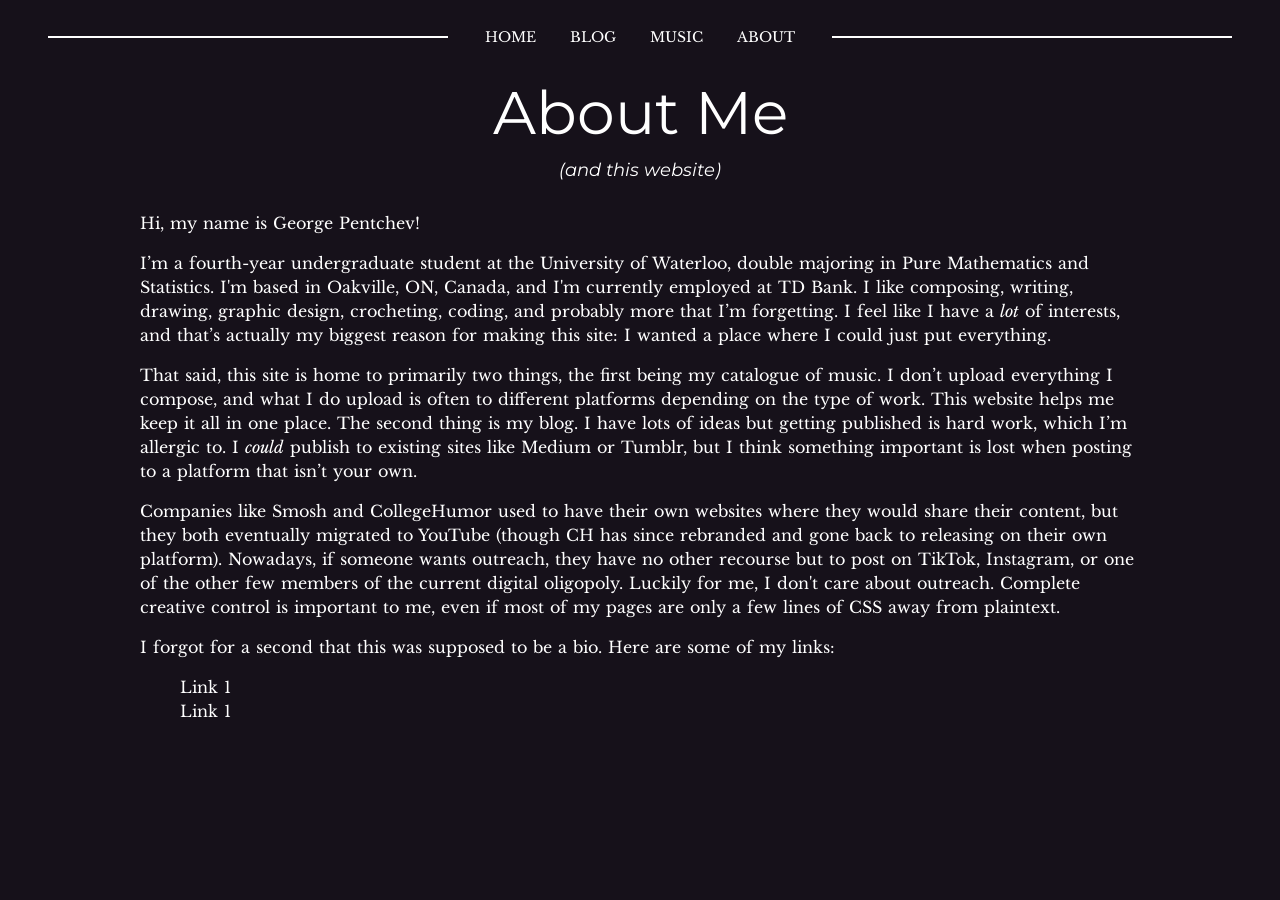
==== about.html @ 8d9295fc "bio" ====
<!DOCTYPE html>
<html lang="en">
<head>
    <meta charset="UTF-8">
    <meta http-equiv="X-UA-Compatible" content="IE=edge">
    <meta name="viewport" content="width=device-width, initial-scale=1.0">
    <title>georgepentchev</title>
    <link rel="stylesheet" href="style.css">
    <!-- load fonts -->
    <link rel="preconnect" href="https://fonts.googleapis.com">
    <link rel="preconnect" href="https://fonts.gstatic.com" crossorigin>
    <link href="https://fonts.googleapis.com/css2?family=Libre+Baskerville:ital,wght@0,400;0,700;1,400&family=Montserrat:ital,wght@0,100..900;1,100..900&display=swap" rel="stylesheet">

</head>
<body>
    <header>
        <a class="nav-button" href="index.html"><img src="assets/home.svg"><span>HOME</span></a>
        <a class="nav-button" href="blog.html"><img src="assets/blog.svg"><span>BLOG</span></a>
        <a class="nav-button" href="music.html"><img src="assets/music.svg"><span>MUSIC</span></a>
        <a class="nav-button" href="about.html"><img src="assets/about.svg"><span>ABOUT</span></a>
    </header>
    <div class="main">
        <h1>About Me</h1>
        <div class="date" style="font-size: 18px;">(and this website)</div>
        <p>Hi, my name is George Pentchev!</p>
        <p>
            I’m a fourth-year undergraduate student at the University of Waterloo, double majoring in Pure Mathematics and Statistics. I'm based in Oakville, ON, Canada, and I'm currently employed at TD Bank. I like composing, writing, drawing, graphic design, crocheting, coding, and probably more that I’m forgetting. I feel like I have a <i>lot</i> of interests, and that’s actually my biggest reason for making this site: I wanted a place where I could just put everything.
        </p>
        <p>
            That said, this site is home to primarily two things, the first being my catalogue of music. I don’t upload everything I compose, and what I do upload is often to different platforms depending on the type of work. This website helps me keep it all in one place. The second thing is my blog. I have lots of ideas but getting published is hard work, which I’m allergic to. I <i>could</i> publish to existing sites like Medium or Tumblr, but I think something important is lost when posting to a platform that isn’t your own.
        </p>
        <p> 
            Companies like Smosh and CollegeHumor used to have their own websites where they would share their content, but they both eventually migrated to YouTube (though CH has since rebranded and gone back to releasing on their own platform). Nowadays, if someone wants outreach, they have no other recourse but to post on TikTok, Instagram, or one of the other few members of the current digital oligopoly. Luckily for me, I don't care about outreach. Complete creative control is important to me, even if most of my pages are only a few lines of CSS away from plaintext.
        </p>
        <p>I forgot for a second that this was supposed to be a bio. Here are some of my links:</p>
        <ul style="list-style-type: none;">
            <li>Link 1</li>
            <li>Link 1</li>
        </ul>
    </div>
</body>
</html>
---- style.css ----
body {
    background-color: #16111a;
    color: white;
}

header {
    display: flex;
    align-items: center;
    padding: 20px;
}

header::before,
header::after {
  content: "";
  flex: 1;
  border: 1px solid white;
  margin: 0 20px;
}

.nav-button {
    padding: 0 17px;
    font-family: 'Libre Baskerville', serif;
    font-size: 14px;
    position: relative;
    display: block;
    text-decoration: none;
    color: inherit;
}

.nav-button img {
    position: absolute;
    width: 60%;
    object-fit: contain;
    visibility: hidden;
}

.nav-button:hover img {
    visibility: visible;
}

.nav-button:hover span {
    visibility: hidden;
}

.main {
    width: 1000px;
    margin: auto;
}

@media (max-width: 1100px) {
    .main {width: calc(1000% / 11)}
}

.main > h1 {
    text-align: center;
    font-family: 'Montserrat', sans-serif;
    font-size: 60px;
    font-weight: 400;
    margin: 10px 0px;
}

.date {
    text-align: center;
    font-family: 'Montserrat', sans-serif;
    font-size: 14px;
    font-style: italic;
    /* font-weight: 100; */
    margin-bottom: 30px;
}

.main > p, .main > ul {
    font-family: 'Libre Baskerville', serif;
    font-size: 16px;
    line-height: 1.5;
    word-spacing: 1px;
    overflow-wrap: anywhere;
}

.main > h2 {
    font-family: 'Montserrat', sans-serif;
    font-size: 32px;
    font-weight: 700;
    color: #ffdffa;
}

#title-container {
    height: 280px;
}

#title, #caret {
    font-family: 'Montserrat', sans-serif;
    font-size: 72px;
    white-space: pre-line;
}

#caret {
    color: #ffdffa;
    font-weight: 400;
    margin-left: -8px;
}

.blinking {
    animation: blink 1.2s step-start infinite;
}

@keyframes blink {
    50% {opacity: 0;}
}
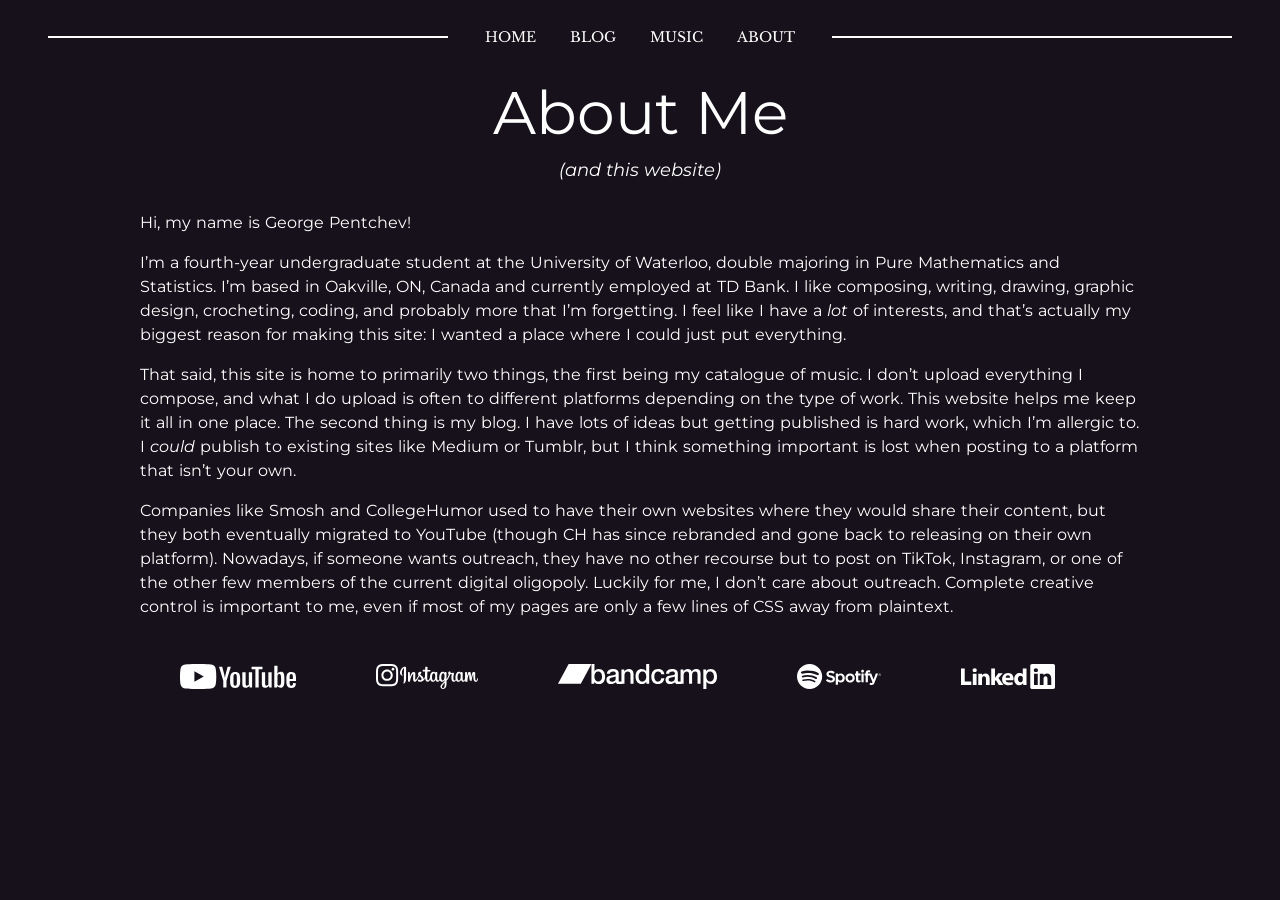
==== commit c90cf520: "added socials" ====
--- a/about.html
+++ b/about.html
@@ -9,7 +9,7 @@
     <!-- load fonts -->
     <link rel="preconnect" href="https://fonts.googleapis.com">
     <link rel="preconnect" href="https://fonts.gstatic.com" crossorigin>
-    <link href="https://fonts.googleapis.com/css2?family=Libre+Baskerville:ital,wght@0,400;0,700;1,400&family=Montserrat:ital,wght@0,100..900;1,100..900&display=swap" rel="stylesheet">
+    <link href="https://fonts.googleapis.com/css2?family=Libre+Baskerville:ital,wght@0,400;0,700;1,400&family=Montserrat:ital,wght@0,100..900;1,100..900&family=Roboto+Mono:ital,wght@0,100..700;1,100..700&display=swap" rel="stylesheet">
 
 </head>
 <body>
@@ -24,19 +24,26 @@
         <div class="date" style="font-size: 18px;">(and this website)</div>
         <p>Hi, my name is George Pentchev!</p>
         <p>
-            I’m a fourth-year undergraduate student at the University of Waterloo, double majoring in Pure Mathematics and Statistics. I'm based in Oakville, ON, Canada, and I'm currently employed at TD Bank. I like composing, writing, drawing, graphic design, crocheting, coding, and probably more that I’m forgetting. I feel like I have a <i>lot</i> of interests, and that’s actually my biggest reason for making this site: I wanted a place where I could just put everything.
+            I’m a fourth-year undergraduate student at the University of Waterloo, double majoring in Pure Mathematics and Statistics. I’m based in Oakville, ON, Canada and currently employed at TD Bank. I like composing, writing, drawing, graphic design, crocheting, coding, and probably more that I’m forgetting. I feel like I have a <i>lot</i> of interests, and that’s actually my biggest reason for making this site: I wanted a place where I could just put everything.
         </p>
         <p>
             That said, this site is home to primarily two things, the first being my catalogue of music. I don’t upload everything I compose, and what I do upload is often to different platforms depending on the type of work. This website helps me keep it all in one place. The second thing is my blog. I have lots of ideas but getting published is hard work, which I’m allergic to. I <i>could</i> publish to existing sites like Medium or Tumblr, but I think something important is lost when posting to a platform that isn’t your own.
         </p>
         <p> 
-            Companies like Smosh and CollegeHumor used to have their own websites where they would share their content, but they both eventually migrated to YouTube (though CH has since rebranded and gone back to releasing on their own platform). Nowadays, if someone wants outreach, they have no other recourse but to post on TikTok, Instagram, or one of the other few members of the current digital oligopoly. Luckily for me, I don't care about outreach. Complete creative control is important to me, even if most of my pages are only a few lines of CSS away from plaintext.
+            Companies like Smosh and CollegeHumor used to have their own websites where they would share their content, but they both eventually migrated to YouTube (though CH has since rebranded and gone back to releasing on their own platform). Nowadays, if someone wants outreach, they have no other recourse but to post on TikTok, Instagram, or one of the other few members of the current digital oligopoly. Luckily for me, I don’t care about outreach. Complete creative control is important to me, even if most of my pages are only a few lines of CSS away from plaintext.
         </p>
-        <p>I forgot for a second that this was supposed to be a bio. Here are some of my links:</p>
-        <ul style="list-style-type: none;">
-            <li>Link 1</li>
-            <li>Link 1</li>
-        </ul>
+        <br>
+        <a class="social" href="https://www.youtube.com/@georgiepentch" target="_blank">
+            <img src="assets/youtube-mono.svg" alt="YOUTUBE">
+        </a><a class="social" href="https://www.instagram.com/gogo._.music" target="_blank">
+            <img src="assets/instagram-mono.svg" alt="INSTAGRAM">
+        </a><a class="social" href="https://gogo55.bandcamp.com" target="_blank">
+            <img src="assets/bandcamp-mono.svg" alt="BANDCAMP">
+        </a><a class="social" target="_blank">
+            <img src="assets/spotify-mono.svg" alt="SPOTIFY">
+        </a><a class="social" target="_blank">
+            <img src="assets/linkedin-mono.svg" alt="LINKEDIN">
+        </a>
     </div>
 </body>
 </html>
--- a/style.css
+++ b/style.css
@@ -1,6 +1,12 @@
+:root {
+    --prim: white;
+    --bg: #16111a;
+    --acc: #ffccf7;
+}
+
 body {
-    background-color: #16111a;
-    color: white;
+    background-color: var(--bg);
+    color: var(--prim);
 }
 
 header {
@@ -13,7 +19,7 @@
 header::after {
   content: "";
   flex: 1;
-  border: 1px solid white;
+  border: 1px solid var(--prim);
   margin: 0 20px;
 }
 
@@ -45,15 +51,15 @@
 .main {
     width: 1000px;
     margin: auto;
+    font-family: 'Montserrat', sans-serif;
 }
 
 @media (max-width: 1100px) {
     .main {width: calc(1000% / 11)}
 }
 
-.main > h1 {
+.main h1 {
     text-align: center;
-    font-family: 'Montserrat', sans-serif;
     font-size: 60px;
     font-weight: 400;
     margin: 10px 0px;
@@ -61,23 +67,19 @@
 
 .date {
     text-align: center;
-    font-family: 'Montserrat', sans-serif;
     font-size: 14px;
     font-style: italic;
-    /* font-weight: 100; */
     margin-bottom: 30px;
 }
 
-.main > p, .main > ul {
-    font-family: 'Libre Baskerville', serif;
+.main p {
     font-size: 16px;
     line-height: 1.5;
     word-spacing: 1px;
     overflow-wrap: anywhere;
 }
 
-.main > h2 {
-    font-family: 'Montserrat', sans-serif;
+.main h2 {
     font-size: 32px;
     font-weight: 700;
     color: #ffdffa;
@@ -88,13 +90,12 @@
 }
 
 #title, #caret {
-    font-family: 'Montserrat', sans-serif;
     font-size: 72px;
     white-space: pre-line;
 }
 
 #caret {
-    color: #ffdffa;
+    color: var(--acc);
     font-weight: 400;
     margin-left: -8px;
 }
@@ -107,3 +108,21 @@
     50% {opacity: 0;}
 }
 
+.social img {
+    height: 25px;
+    vertical-align: middle;
+}
+
+.social {
+    text-decoration: inherit;
+    padding: 10px 40px;
+    display: inline-block;
+    vertical-align: middle;
+    text-align: center;
+    transition: 0.2s;
+}
+
+.social:hover {
+    background-color: black;
+    filter: invert();
+}
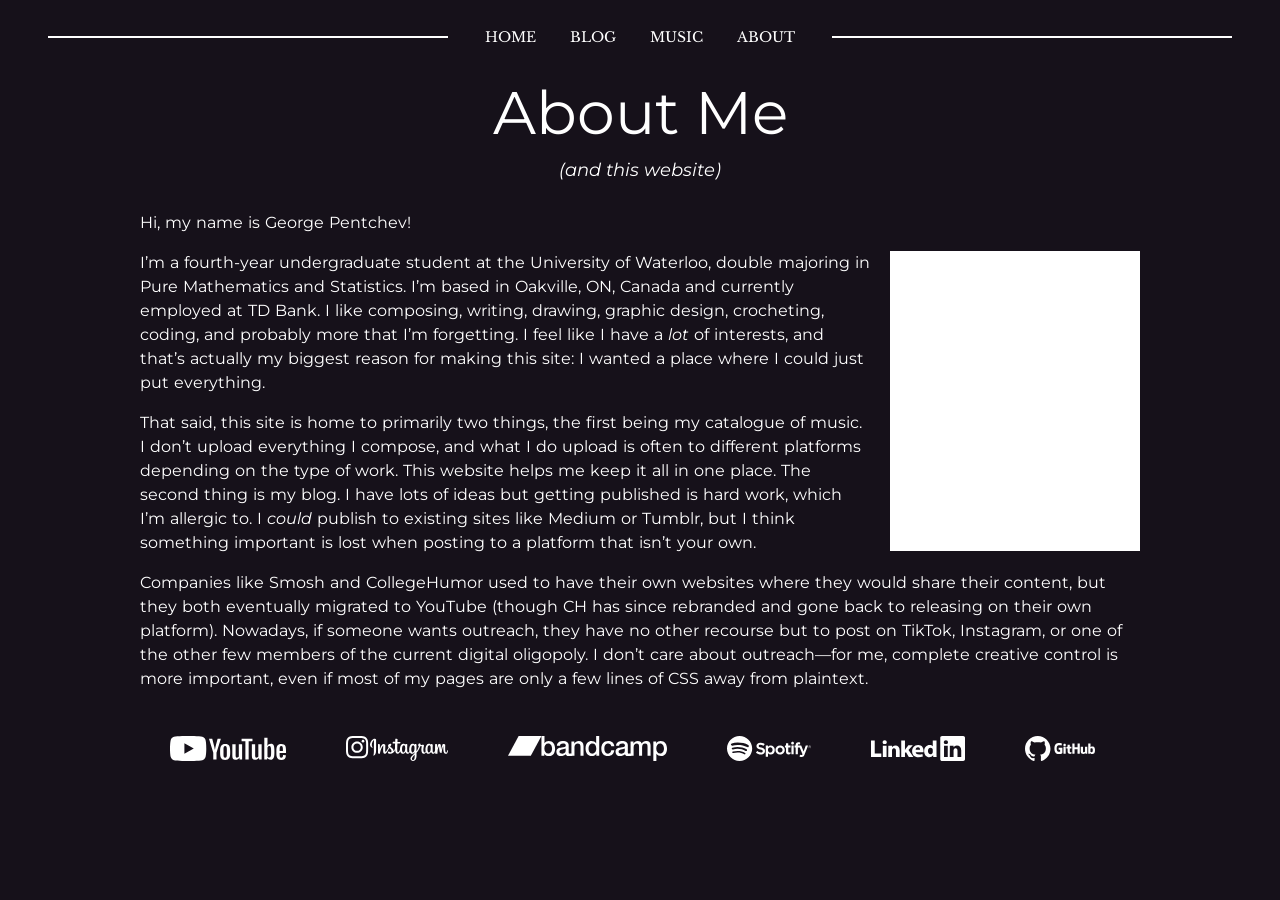
==== commit 7fcbe5a3: "added github link and headshot placeholder" ====
--- a/about.html
+++ b/about.html
@@ -23,6 +23,7 @@
         <h1>About Me</h1>
         <div class="date" style="font-size: 18px;">(and this website)</div>
         <p>Hi, my name is George Pentchev!</p>
+        <div id="headshot"></div>
         <p>
             I’m a fourth-year undergraduate student at the University of Waterloo, double majoring in Pure Mathematics and Statistics. I’m based in Oakville, ON, Canada and currently employed at TD Bank. I like composing, writing, drawing, graphic design, crocheting, coding, and probably more that I’m forgetting. I feel like I have a <i>lot</i> of interests, and that’s actually my biggest reason for making this site: I wanted a place where I could just put everything.
         </p>
@@ -30,7 +31,7 @@
             That said, this site is home to primarily two things, the first being my catalogue of music. I don’t upload everything I compose, and what I do upload is often to different platforms depending on the type of work. This website helps me keep it all in one place. The second thing is my blog. I have lots of ideas but getting published is hard work, which I’m allergic to. I <i>could</i> publish to existing sites like Medium or Tumblr, but I think something important is lost when posting to a platform that isn’t your own.
         </p>
         <p> 
-            Companies like Smosh and CollegeHumor used to have their own websites where they would share their content, but they both eventually migrated to YouTube (though CH has since rebranded and gone back to releasing on their own platform). Nowadays, if someone wants outreach, they have no other recourse but to post on TikTok, Instagram, or one of the other few members of the current digital oligopoly. Luckily for me, I don’t care about outreach. Complete creative control is important to me, even if most of my pages are only a few lines of CSS away from plaintext.
+            Companies like Smosh and CollegeHumor used to have their own websites where they would share their content, but they both eventually migrated to YouTube (though CH has since rebranded and gone back to releasing on their own platform). Nowadays, if someone wants outreach, they have no other recourse but to post on TikTok, Instagram, or one of the other few members of the current digital oligopoly. I don’t care about outreach—for me, complete creative control is more important, even if most of my pages are only a few lines of CSS away from plaintext.
         </p>
         <br>
         <a class="social" href="https://www.youtube.com/@georgiepentch" target="_blank">
@@ -43,6 +44,8 @@
             <img src="assets/spotify-mono.svg" alt="SPOTIFY">
         </a><a class="social" target="_blank">
             <img src="assets/linkedin-mono.svg" alt="LINKEDIN">
+        </a><a class="social" href="https://github.com/georgiepentch" target="_blank">
+            <img src="assets/github-mono.svg" alt="GITHUB">
         </a>
     </div>
 </body>
--- a/style.css
+++ b/style.css
@@ -115,7 +115,7 @@
 
 .social {
     text-decoration: inherit;
-    padding: 10px 40px;
+    padding: 10px 30px;
     display: inline-block;
     vertical-align: middle;
     text-align: center;
@@ -126,3 +126,11 @@
     background-color: black;
     filter: invert();
 }
+
+#headshot {
+    width: 250px;
+    height: 300px;
+    margin: 0 0 20px 20px;
+    background-color: white;
+    float: right;
+}
